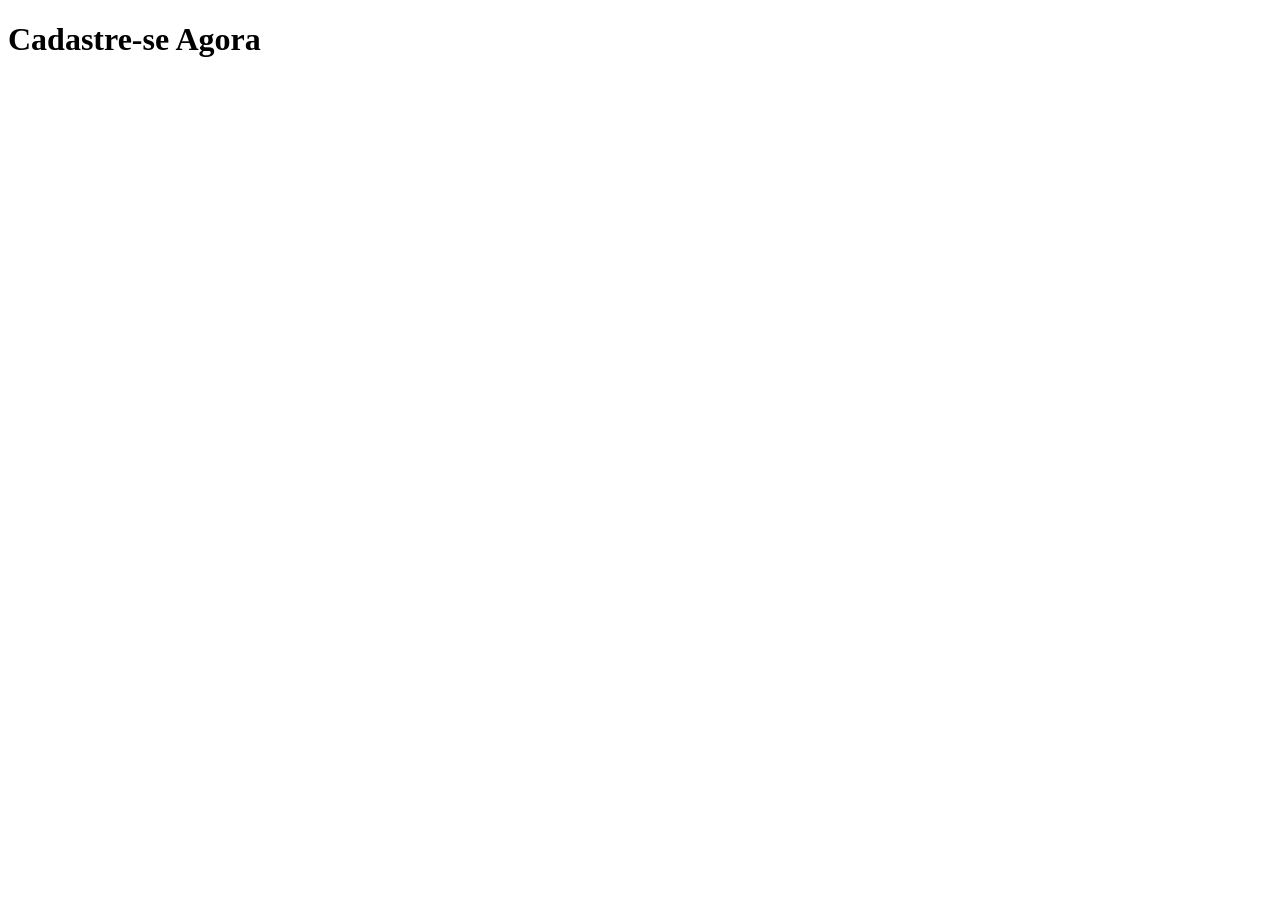
==== cadastro.html @ fe458d6a "atualizações" ====
<!doctype html>
<html lang="en">
  <head>
    <meta charset="UTF-8" />
    <meta name="viewport" content="width=device-width, initial-scale=1.0" />
    <title>cadastro</title>
  </head>
  <body>
    <h1>Cadastre-se Agora</h1>
  </body>
</html>
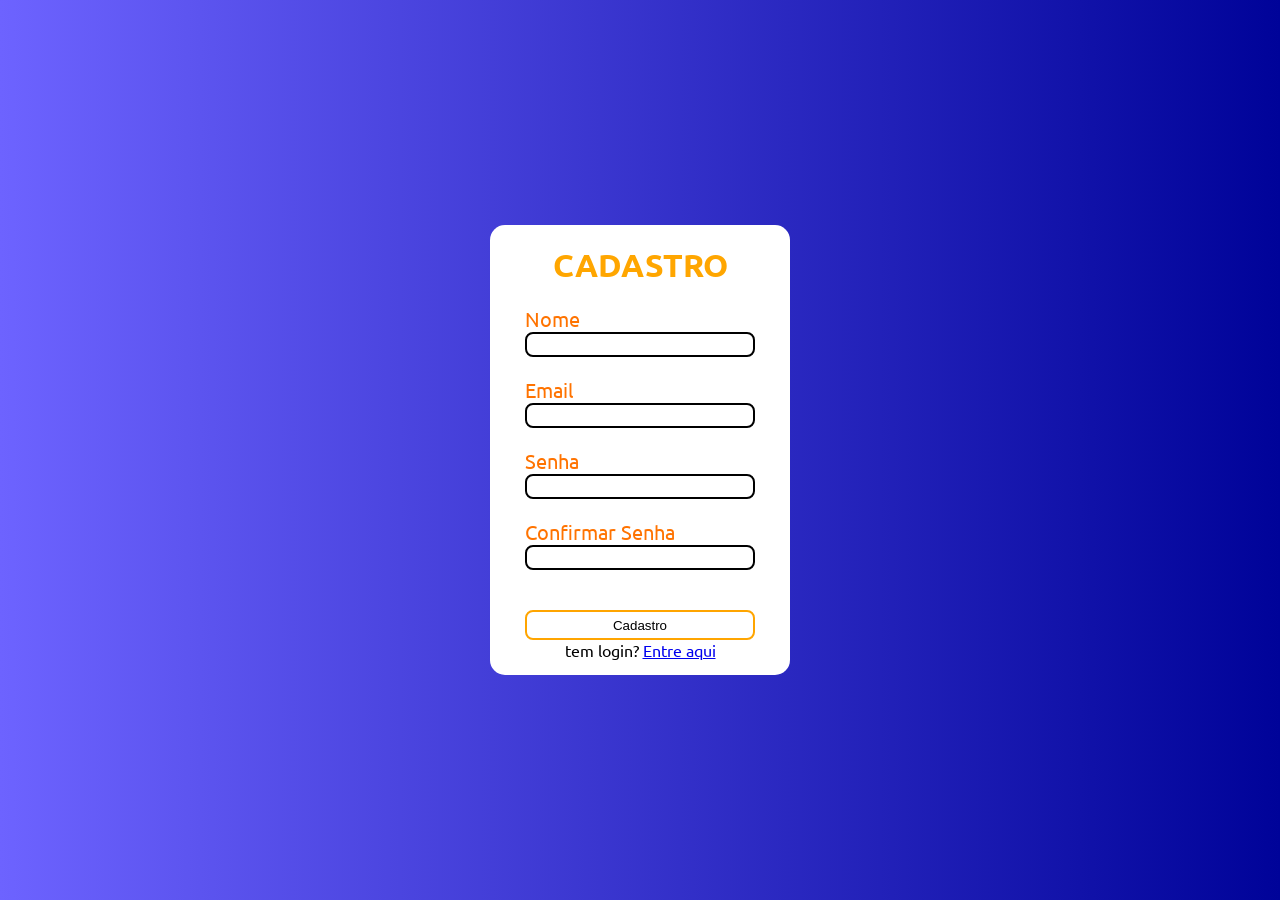
==== commit ab42800b: "Versão B" ====
--- a/cadastro.html
+++ b/cadastro.html
@@ -1,11 +1,51 @@
 <!doctype html>
-<html lang="en">
+<html lang="pt-br">
   <head>
     <meta charset="UTF-8" />
     <meta name="viewport" content="width=device-width, initial-scale=1.0" />
-    <title>cadastro</title>
+    <title>Cadastro</title>
+    <link rel="stylesheet" href="cadastro.css" />
+    <link rel="preconnect" href="https://fonts.googleapis.com" />
+    <link rel="preconnect" href="https://fonts.gstatic.com" crossorigin />
+    <link
+      href="https://fonts.googleapis.com/css2?family=Allkin&family=Ubuntu:ital,wght@0,300;0,400;0,500;0,700;1,300;1,400;1,500;1,700&display=swap"
+      rel="stylesheet"
+    />
   </head>
   <body>
-    <h1>Cadastre-se Agora</h1>
+    <div class="alincont">
+      <div class="container">
+        <form action="">
+          <h1>CADASTRO</h1>
+          <br />
+          <label for="nm">Nome</label>
+          <br />
+          <input type="text" name="nm" id="nm" />
+          <br /><br />
+          <label for="email">Email</label>
+          <br />
+          <input type="email" name="email" id="email" />
+          <br /><br />
+          <label for="sn">Senha</label>
+          <br />
+          <input type="password" name="sn" id="sn" />
+          <br><br>  
+          <label for="csn">Confirmar Senha</label>
+          <br>  
+          <input type="password" name="csn" id="csn" />
+          <br><br><br>
+          <div class="cf-turnstile" data-sitekey="AdDKvo2IJd0q09WcQOf9LJzDpxqyh6Gg6htE3yyQ"></div>
+          <button id="bot">Cadastro</button>
+          <div class="cadastro">
+            tem login? <a href="/login/index.html" target="_blank">Entre aqui</a>
+            <br />
+          </div>
+          <div id="erro">Nome ou senha incorretos</div>
+        </form>
+      </div>
+    </div>
+    <script src="cadastro.js"></script>
+    <script src="telainicio.js"></script>
+    <!-- <script src="https://challenges.cloudflare.com/turnstile/v0/api.js" async defer></script> -->
   </body>
 </html>
--- a/cadastro.css
+++ b/cadastro.css
@@ -0,0 +1,81 @@
+* {
+  margin: 0;
+  padding: 0;
+  box-sizing: border-box;
+}
+
+body {
+  background: linear-gradient(to right, #6d63ff, #000399);
+  font-family: 'Ubuntu', sans-serif;
+}
+
+.alincont {
+  display: flex;
+  justify-content: center;
+  align-items: center;
+  height: 100vh;
+}
+
+.container {
+  display: flex;
+  justify-content: center;
+  width: 300px;
+  height: 450px;
+  background-color: rgb(255, 255, 255);
+  border-radius: 15px;
+  gap: 30px;
+}
+
+h1 {
+  display: flex;
+  justify-content: center;
+  color: rgb(255, 166, 0);
+  margin-top: 20px;
+}
+
+label {
+  font-size: 20px;
+  color: rgb(255, 115, 0);
+}
+
+input {
+  border-radius: 0.5rem;
+  border: rgb(0, 0, 0) 2px solid;
+  color: rgb(0, 0, 0);
+  transition: 1s;
+  padding: 3px;
+  width: 230px;
+}
+
+input:focus {
+  border: rgb(255, 179, 0) 2px solid;
+  outline: none;
+}
+
+button {
+  width: 230px;
+  height: 30px;
+  border-radius: 0.5rem;
+  background-color: rgb(255, 255, 255);
+  border: 2px solid orange;
+  color: rgb(0, 0, 0);
+  transition: 0.5s;
+  cursor: pointer;
+}
+
+button:hover {
+  background-color: orange;
+}
+
+u {
+  color: blue;
+}
+
+.cadastro {
+  text-align: center;
+}
+
+#erro {
+  display: none;
+  text-align: center;
+}
